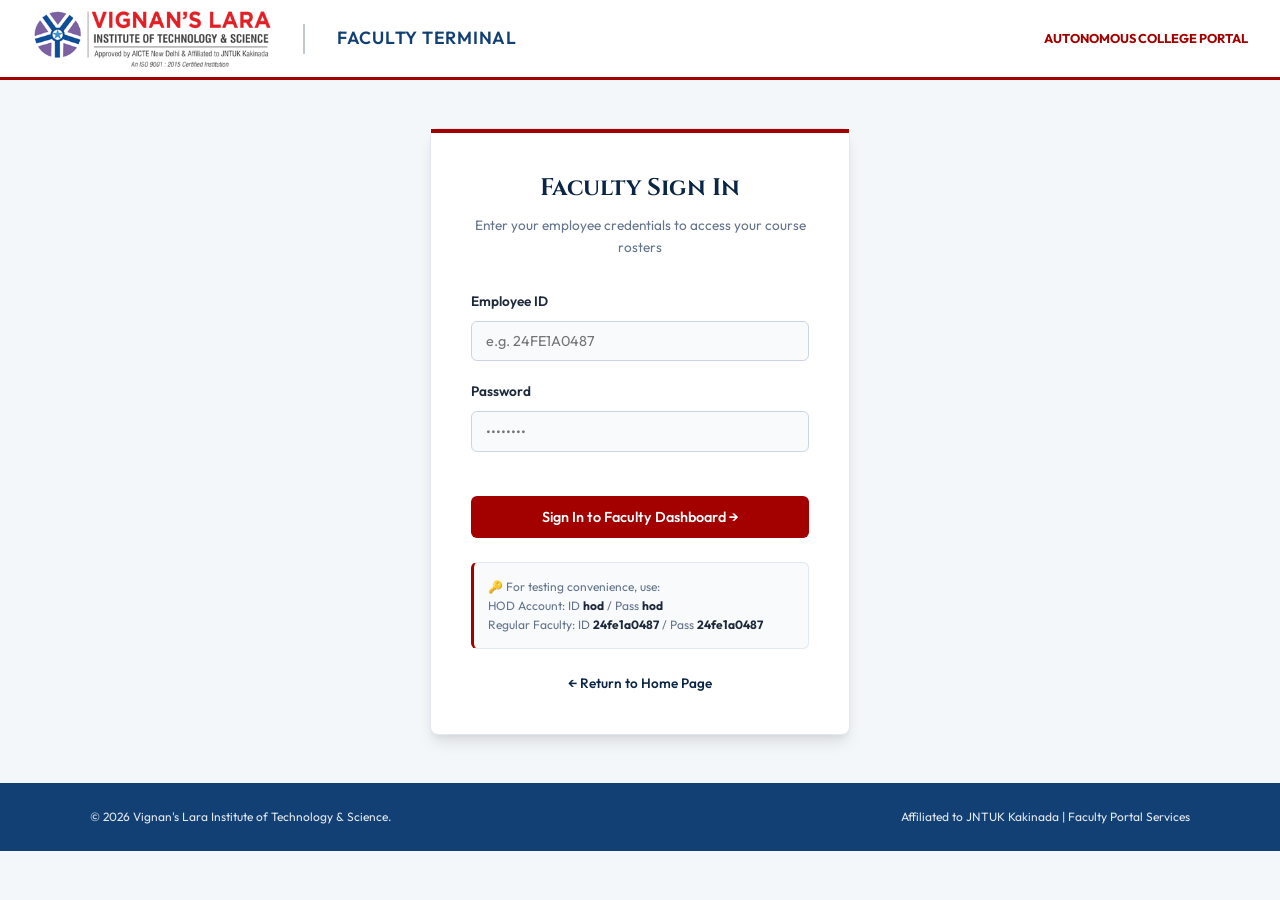
==== faculty-login.html @ f17a377c "Initial commit of VLITS student & faculty portal" ====
<!DOCTYPE html>
<html lang="en">
<head>
    <meta charset="UTF-8">
    <meta name="viewport" content="width=device-width, initial-scale=1.0">
    <title>Faculty Login | VLITS Portal</title>
    <link rel="stylesheet" href="css/style.css">
</head>
<body>

    <!-- College Header -->
    <header class="college-header" style="height: var(--header-height);">
        <div class="logo-container">
            <a href="index.html" style="display: flex; align-items: center; gap: 1.5rem;">
                <img class="college-logo-img" src="vignans_lara_logo.png" alt="VLITS Logo" onerror="this.style.display='none'; document.getElementById('logo-fallback').style.display='flex';">
                <div id="logo-fallback" style="display:none; width: 50px; height: 50px; border-radius: 50%; background: linear-gradient(135deg, #0B2545, #A30000); color: #FFF; font-weight: 800; font-size: 1.2rem; align-items: center; justify-content: center; border: 2px solid #FFF;">VL</div>
                <div class="logo-divider"></div>
                <span class="portal-label">Faculty Terminal</span>
            </a>
        </div>
        <div class="header-meta">
            <div style="font-size: 0.8rem; color: var(--color-secondary); font-weight: 700;">AUTONOMOUS COLLEGE PORTAL</div>
        </div>
    </header>

    <!-- Login Card Container -->
    <main class="login-container">
        <div class="login-card login-card-faculty">
            <h2>Faculty Sign In</h2>
            <p class="login-subtitle">Enter your employee credentials to access your course rosters</p>
            
            <div class="error-message" id="login-error-msg"></div>

            <form id="faculty-login-form">
                <div class="form-group">
                    <label for="faculty-id">Employee ID</label>
                    <input type="text" id="faculty-id" class="form-control" placeholder="e.g. 24FE1A0487" required autocomplete="username">
                </div>
                
                <div class="form-group">
                    <label for="faculty-password">Password</label>
                    <input type="password" id="faculty-password" class="form-control" placeholder="••••••••" required autocomplete="current-password">
                </div>

                <button type="submit" class="btn btn-secondary login-btn">Sign In to Faculty Dashboard →</button>
            </form>

            <div class="login-info-box" style="border-left: 3px solid var(--color-secondary);">
                🔑 For testing convenience, use:<br>
                HOD Account: ID <strong>hod</strong> / Pass <strong>hod</strong><br>
                Regular Faculty: ID <strong>24fe1a0487</strong> / Pass <strong>24fe1a0487</strong>
            </div>

            <div style="text-align: center; margin-top: 1.5rem; font-size: 0.85rem;">
                <a href="index.html" style="color: var(--color-primary); font-weight: 550; display: inline-flex; align-items: center; gap: 0.25rem;">
                    ← Return to Home Page
                </a>
            </div>
        </div>
    </main>

    <!-- Footer -->
    <footer class="college-footer" style="padding: 1.5rem 2rem; border-top: none; background-color: var(--color-primary-light);">
        <div style="max-width: 1100px; margin: 0 auto; display: flex; justify-content: space-between; align-items: center; font-size: 0.75rem; color: #E2E8F0; flex-wrap: wrap; gap: 1rem;">
            <div>
                © 2026 Vignan's Lara Institute of Technology & Science.
            </div>
            <div>
                Affiliated to JNTUK Kakinada | Faculty Portal Services
            </div>
        </div>
    </footer>

    <!-- Scripts -->
    <script src="js/data.js"></script>
    <script>
        // Check if already logged in as faculty
        DB.getLoggedInUser().then(currentSession => {
            if (currentSession && currentSession.type === 'faculty') {
                window.location.href = 'faculty-dashboard.html';
            }
        });

        // Form Submit Handler
        document.getElementById('faculty-login-form').addEventListener('submit', async function(e) {
            e.preventDefault();
            
            const facultyId = document.getElementById('faculty-id').value.trim();
            const password = document.getElementById('faculty-password').value;
            const errorMsg = document.getElementById('login-error-msg');
            
            errorMsg.style.display = 'none';

            const user = await DB.loginFaculty(facultyId, password);
            if (user) {
                // Success
                window.location.href = 'faculty-dashboard.html';
            } else {
                // Failure
                errorMsg.innerText = "Invalid Employee ID or Password. Please try again.";
                errorMsg.style.display = 'block';
            }
        });
    </script>
</body>
</html>
---- css/style.css ----
/* ==========================================================================
   Vignan's Lara Institute of Technology & Science (VLITS) Portal Stylesheet
   Theme: Classic Academic Navy & Crimson Red with Modern UI Enhancements
   ========================================================================== */

@import url('https://fonts.googleapis.com/css2?family=Cinzel:wght@600;700;800&family=Outfit:wght@300;400;500;600;700&display=swap');

:root {
    /* Color Palette */
    --color-primary: #0B2545;       /* Deep Academic Navy Blue */
    --color-primary-light: #134074; /* Elegant Steel Blue */
    --color-secondary: #A30000;     /* Crimson Red (VLITS Branding) */
    --color-secondary-light: #C82323;
    --color-bg-main: #F4F7FA;       /* Clean Light Blue-Grey Background */
    --color-bg-card: #FFFFFF;       /* Pure White Cards */
    --color-text-dark: #1E293B;     /* Slate Dark Text */
    --color-text-muted: #64748B;    /* Slate Muted Text */
    --color-border: #E2E8F0;        /* Light Border */
    
    /* Status Colors */
    --color-safe: #10B981;          /* Success Green (>= 75%) */
    --color-safe-bg: #D1FAE5;
    --color-condonation: #F59E0B;   /* Warning Amber (65% - 75%) */
    --color-condonation-bg: #FEF3C7;
    --color-danger: #EF4444;        /* Danger Red (< 65%) */
    --color-danger-bg: #FEE2E2;

    /* Fonts */
    --font-header: 'Cinzel', serif;
    --font-body: 'Outfit', sans-serif;

    /* Shadows & Transitions */
    --shadow-sm: 0 1px 3px rgba(0, 0, 0, 0.05);
    --shadow-md: 0 4px 6px -1px rgba(0, 0, 0, 0.08), 0 2px 4px -1px rgba(0, 0, 0, 0.04);
    --shadow-lg: 0 10px 15px -3px rgba(0, 0, 0, 0.1), 0 4px 6px -2px rgba(0, 0, 0, 0.05);
    --shadow-premium: 0 20px 25px -5px rgba(11, 37, 69, 0.08), 0 10px 10px -5px rgba(11, 37, 69, 0.04);
    --transition: all 0.3s cubic-bezier(0.4, 0, 0.2, 1);
    
    /* Layout constants */
    --sidebar-width: 260px;
    --header-height: 80px;
}

/* ==========================================================================
   Base & Reset
   ========================================================================== */
* {
    margin: 0;
    padding: 0;
    box-sizing: border-box;
}

body {
    font-family: var(--font-body);
    background-color: var(--color-bg-main);
    color: var(--color-text-dark);
    line-height: 1.6;
    overflow-x: hidden;
}

a {
    text-decoration: none;
    color: inherit;
}

button, input, select, textarea {
    font-family: inherit;
}

/* Scrollbar styling */
::-webkit-scrollbar {
    width: 8px;
    height: 8px;
}
::-webkit-scrollbar-track {
    background: #F1F5F9;
}
::-webkit-scrollbar-thumb {
    background: #CBD5E1;
    border-radius: 4px;
}
::-webkit-scrollbar-thumb:hover {
    background: #94A3B8;
}

/* ==========================================================================
   Typography & Helper Classes
   ========================================================================== */
.academic-title {
    font-family: var(--font-header);
    color: var(--color-primary);
    letter-spacing: 0.5px;
}

.text-center { text-align: center; }
.text-right { text-align: right; }

.badge {
    display: inline-flex;
    align-items: center;
    padding: 0.25rem 0.75rem;
    font-size: 0.75rem;
    font-weight: 600;
    border-radius: 9999px;
    text-transform: uppercase;
    letter-spacing: 0.05em;
}
.badge-safe { background-color: var(--color-safe-bg); color: #047857; }
.badge-condonation { background-color: var(--color-condonation-bg); color: #B45309; }
.badge-danger { background-color: var(--color-danger-bg); color: #B91C1C; }
.badge-info { background-color: #E0F2FE; color: #0369A1; }

.btn {
    display: inline-flex;
    align-items: center;
    justify-content: center;
    padding: 0.625rem 1.25rem;
    font-weight: 550;
    border-radius: 6px;
    cursor: pointer;
    transition: var(--transition);
    border: none;
    font-size: 0.9rem;
    gap: 0.5rem;
}
.btn-primary {
    background-color: var(--color-primary);
    color: #FFFFFF;
}
.btn-primary:hover {
    background-color: var(--color-primary-light);
    transform: translateY(-1px);
    box-shadow: var(--shadow-md);
}
.btn-secondary {
    background-color: var(--color-secondary);
    color: #FFFFFF;
}
.btn-secondary:hover {
    background-color: var(--color-secondary-light);
    transform: translateY(-1px);
    box-shadow: var(--shadow-md);
}
.btn-outline {
    background-color: transparent;
    border: 1.5px solid var(--color-primary);
    color: var(--color-primary);
}
.btn-outline:hover {
    background-color: var(--color-primary);
    color: #FFFFFF;
}
.btn-sm {
    padding: 0.4rem 0.8rem;
    font-size: 0.8rem;
}

/* ==========================================================================
   Header & Navigation (Landing Page & Portals)
   ========================================================================== */
.college-header {
    background-color: #FFFFFF;
    border-bottom: 3px solid var(--color-secondary);
    padding: 1rem 2rem;
    display: flex;
    justify-content: space-between;
    align-items: center;
    box-shadow: var(--shadow-sm);
    z-index: 100;
}

.logo-container {
    display: flex;
    align-items: center;
    gap: 1.5rem;
}

.college-logo-img {
    height: 65px;
    width: auto;
    object-fit: contain;
}

.logo-divider {
    width: 2px;
    height: 30px;
    background-color: var(--color-text-muted);
    opacity: 0.4;
    margin: 0 0.5rem;
}

.portal-label {
    font-family: var(--font-body);
    font-size: 1.1rem;
    font-weight: 600;
    color: var(--color-primary-light);
    letter-spacing: 0.75px;
    text-transform: uppercase;
}

.logo-text h1 {
    font-family: var(--font-header);
    font-size: 1.6rem;
    color: var(--color-primary);
    font-weight: 700;
    line-height: 1.2;
}

.logo-text p {
    font-size: 0.8rem;
    color: var(--color-text-muted);
    font-weight: 500;
    letter-spacing: 0.5px;
}

.header-meta {
    font-size: 0.85rem;
    color: var(--color-text-muted);
    font-weight: 550;
    text-align: right;
}

/* ==========================================================================
   Landing Page (index.html) Styles
   ========================================================================== */
.hero-section {
    background: linear-gradient(135deg, rgba(11, 37, 69, 0.95), rgba(19, 64, 116, 0.9)), url('https://images.unsplash.com/photo-1541339907198-e08756dedf3f?auto=format&fit=crop&w=1920&q=80');
    background-size: cover;
    background-position: center;
    color: #FFFFFF;
    padding: 5rem 2rem;
    text-center;
    display: flex;
    flex-direction: column;
    align-items: center;
    text-align: center;
}

.hero-subtitle {
    font-family: var(--font-header);
    font-size: 1.2rem;
    color: #E2E8F0;
    margin-bottom: 0.5rem;
    letter-spacing: 1.5px;
}

.hero-title {
    font-size: 3rem;
    font-family: var(--font-header);
    font-weight: 800;
    margin-bottom: 1.5rem;
    line-height: 1.2;
    max-width: 900px;
    text-shadow: 0 2px 4px rgba(0,0,0,0.3);
}

.hero-divider {
    width: 80px;
    height: 4px;
    background-color: var(--color-secondary);
    margin: 0 auto 2rem;
    border-radius: 2px;
}

.hero-desc {
    max-width: 600px;
    font-size: 1.1rem;
    color: #CBD5E1;
    margin-bottom: 2.5rem;
}

/* Portal Entry Cards */
.portal-selection-container {
    max-width: 1000px;
    margin: -3rem auto 4rem;
    padding: 0 1.5rem;
    display: grid;
    grid-template-columns: repeat(auto-fit, minmax(280px, 1fr));
    gap: 2rem;
}

.portal-card {
    background-color: var(--color-bg-card);
    border-radius: 8px;
    padding: 2.5rem 2rem;
    text-align: center;
    box-shadow: var(--shadow-lg);
    transition: var(--transition);
    border: 1px solid var(--color-border);
    position: relative;
    overflow: hidden;
}

.portal-card::before {
    content: '';
    position: absolute;
    top: 0;
    left: 0;
    width: 100%;
    height: 5px;
    transition: var(--transition);
}

.portal-card-student::before { background-color: var(--color-primary); }
.portal-card-faculty::before { background-color: var(--color-secondary); }

.portal-card:hover {
    transform: translateY(-8px);
    box-shadow: var(--shadow-premium);
}

.portal-card-icon {
    font-size: 3rem;
    margin-bottom: 1.5rem;
    display: inline-block;
}

.portal-card-student .portal-card-icon { color: var(--color-primary); }
.portal-card-faculty .portal-card-icon { color: var(--color-secondary); }

.portal-card h2 {
    font-family: var(--font-header);
    font-size: 1.4rem;
    color: var(--color-primary);
    margin-bottom: 1rem;
}

.portal-card p {
    color: var(--color-text-muted);
    font-size: 0.95rem;
    margin-bottom: 1.8rem;
    min-height: 50px;
}

/* Stats Section on Landing */
.landing-info-section {
    max-width: 1100px;
    margin: 0 auto 5rem;
    padding: 0 1.5rem;
}

.section-header-classic {
    text-align: center;
    margin-bottom: 3rem;
}
.section-header-classic h2 {
    font-family: var(--font-header);
    color: var(--color-primary);
    font-size: 2rem;
    position: relative;
    display: inline-block;
    padding-bottom: 0.75rem;
}
.section-header-classic h2::after {
    content: '';
    position: absolute;
    bottom: 0;
    left: 25%;
    width: 50%;
    height: 3px;
    background-color: var(--color-secondary);
}

.quick-stats-grid {
    display: grid;
    grid-template-columns: repeat(auto-fit, minmax(200px, 1fr));
    gap: 1.5rem;
    margin-bottom: 4rem;
}

.quick-stat-box {
    background-color: #FFFFFF;
    border: 1px solid var(--color-border);
    padding: 1.5rem;
    border-radius: 6px;
    text-align: center;
    box-shadow: var(--shadow-sm);
}

.quick-stat-number {
    font-size: 2.2rem;
    font-weight: 700;
    color: var(--color-primary);
    margin-bottom: 0.25rem;
}

.quick-stat-label {
    font-size: 0.85rem;
    color: var(--color-text-muted);
    text-transform: uppercase;
    letter-spacing: 0.5px;
    font-weight: 600;
}

/* Notice Board & Calendar Grid */
.info-columns-grid {
    display: grid;
    grid-template-columns: repeat(auto-fit, minmax(320px, 1fr));
    gap: 2rem;
}

.info-pane {
    background-color: #FFFFFF;
    border: 1px solid var(--color-border);
    border-radius: 8px;
    padding: 2rem;
    box-shadow: var(--shadow-sm);
}

.info-pane h3 {
    font-family: var(--font-header);
    color: var(--color-primary);
    font-size: 1.25rem;
    margin-bottom: 1.25rem;
    border-bottom: 2px solid var(--color-border);
    padding-bottom: 0.5rem;
    display: flex;
    align-items: center;
    gap: 0.5rem;
}

.notice-list {
    list-style: none;
}

.notice-item {
    padding: 1rem 0;
    border-bottom: 1px dashed var(--color-border);
    display: flex;
    gap: 1rem;
}

.notice-item:last-child {
    border-bottom: none;
}

.notice-date {
    background-color: var(--color-bg-main);
    color: var(--color-primary);
    padding: 0.25rem 0.5rem;
    border-radius: 4px;
    font-size: 0.75rem;
    font-weight: 700;
    height: fit-content;
    white-space: nowrap;
    border-left: 3px solid var(--color-secondary);
}

.notice-title {
    font-weight: 550;
    font-size: 0.9rem;
    color: var(--color-text-dark);
    margin-bottom: 0.25rem;
}

.notice-desc {
    font-size: 0.8rem;
    color: var(--color-text-muted);
}

/* Footer */
.college-footer {
    background-color: var(--color-primary);
    color: #E2E8F0;
    padding: 3rem 2rem 1.5rem;
    border-top: 5px solid var(--color-secondary);
}

.footer-content {
    max-width: 1100px;
    margin: 0 auto;
    display: grid;
    grid-template-columns: repeat(auto-fit, minmax(250px, 1fr));
    gap: 2.5rem;
    margin-bottom: 2rem;
}

.footer-col h4 {
    font-family: var(--font-header);
    font-size: 1.1rem;
    color: #FFFFFF;
    margin-bottom: 1.2rem;
    position: relative;
    padding-bottom: 0.4rem;
}

.footer-col h4::after {
    content: '';
    position: absolute;
    bottom: 0;
    left: 0;
    width: 40px;
    height: 2px;
    background-color: var(--color-secondary);
}

.footer-col p {
    font-size: 0.85rem;
    line-height: 1.8;
}

.footer-col ul {
    list-style: none;
}

.footer-col ul li {
    font-size: 0.85rem;
    margin-bottom: 0.6rem;
}

.footer-col ul li a:hover {
    color: #FFFFFF;
    text-decoration: underline;
}

.footer-bottom {
    max-width: 1100px;
    margin: 0 auto;
    border-top: 1px solid rgba(255, 255, 255, 0.1);
    padding-top: 1.5rem;
    display: flex;
    justify-content: space-between;
    align-items: center;
    font-size: 0.75rem;
    color: var(--color-text-muted);
    flex-wrap: wrap;
    gap: 1rem;
}

/* ==========================================================================
   Login Page (student-login.html, faculty-login.html)
   ========================================================================== */
.login-container {
    min-height: calc(100vh - var(--header-height) - 150px);
    display: flex;
    align-items: center;
    justify-content: center;
    padding: 3rem 1.5rem;
    background-color: var(--color-bg-main);
}

.login-card {
    background-color: #FFFFFF;
    border-radius: 8px;
    box-shadow: var(--shadow-lg);
    width: 100%;
    max-width: 420px;
    padding: 2.5rem;
    border: 1px solid var(--color-border);
    position: relative;
}

.login-card::before {
    content: '';
    position: absolute;
    top: 0;
    left: 0;
    width: 100%;
    height: 4px;
}
.login-card-student::before { background-color: var(--color-primary); }
.login-card-faculty::before { background-color: var(--color-secondary); }

.login-card h2 {
    font-family: var(--font-header);
    color: var(--color-primary);
    font-size: 1.5rem;
    margin-bottom: 0.5rem;
    text-align: center;
}

.login-subtitle {
    text-align: center;
    color: var(--color-text-muted);
    font-size: 0.85rem;
    margin-bottom: 2rem;
}

.form-group {
    margin-bottom: 1.25rem;
}

.form-group label {
    display: block;
    font-size: 0.85rem;
    font-weight: 600;
    margin-bottom: 0.5rem;
    color: var(--color-text-dark);
}

.form-control {
    width: 100%;
    padding: 0.65rem 0.9rem;
    font-size: 0.9rem;
    border: 1px solid #CBD5E1;
    border-radius: 6px;
    outline: none;
    transition: var(--transition);
    background-color: #F8FAFC;
}

.form-control:focus {
    border-color: var(--color-primary-light);
    background-color: #FFFFFF;
    box-shadow: 0 0 0 3px rgba(19, 64, 116, 0.1);
}

.login-btn {
    width: 100%;
    margin-top: 1.5rem;
    padding: 0.75rem;
}

.login-info-box {
    margin-top: 1.5rem;
    background-color: #F8FAFC;
    border: 1px solid var(--color-border);
    padding: 0.85rem;
    border-radius: 6px;
    font-size: 0.75rem;
    color: var(--color-text-muted);
}
.login-info-box strong {
    color: var(--color-text-dark);
}

.error-message {
    background-color: var(--color-danger-bg);
    color: #B91C1C;
    padding: 0.75rem;
    border-radius: 6px;
    font-size: 0.8rem;
    margin-bottom: 1rem;
    display: none;
    font-weight: 550;
    text-align: center;
    border-left: 4px solid var(--color-danger);
}

/* ==========================================================================
   Dashboard Layout (Student & Faculty)
   ========================================================================== */
.dashboard-wrapper {
    display: flex;
    min-height: calc(100vh - var(--header-height));
    position: relative;
}

/* Sidebar styling */
.sidebar {
    width: var(--sidebar-width);
    background-color: var(--color-primary);
    color: #E2E8F0;
    flex-shrink: 0;
    display: flex;
    flex-direction: column;
    box-shadow: var(--shadow-md);
    position: sticky;
    top: var(--header-height);
    height: calc(100vh - var(--header-height));
    z-index: 10;
    border-top: 1px solid rgba(255, 255, 255, 0.05);
}

.sidebar-profile {
    padding: 1.5rem;
    border-bottom: 1px solid rgba(255, 255, 255, 0.1);
    display: flex;
    align-items: center;
    gap: 1rem;
}

.profile-avatar {
    width: 48px;
    height: 48px;
    border-radius: 50%;
    background-color: rgba(255, 255, 255, 0.15);
    border: 2px solid var(--color-secondary);
    display: flex;
    align-items: center;
    justify-content: center;
    font-size: 1.4rem;
    color: #FFFFFF;
    font-weight: 600;
}

.profile-info {
    overflow: hidden;
}

.profile-name {
    font-size: 0.9rem;
    font-weight: 600;
    color: #FFFFFF;
    white-space: nowrap;
    text-overflow: ellipsis;
    overflow: hidden;
}

.profile-role {
    font-size: 0.75rem;
    color: #94A3B8;
}

.sidebar-menu {
    list-style: none;
    padding: 1.5rem 0;
    flex-grow: 1;
    overflow-y: auto;
}

/* Custom scrollbar for sidebar menu to keep styling sleek and premium */
.sidebar-menu::-webkit-scrollbar {
    width: 6px;
}

.sidebar-menu::-webkit-scrollbar-track {
    background: transparent;
}

.sidebar-menu::-webkit-scrollbar-thumb {
    background: rgba(255, 255, 255, 0.1);
    border-radius: 3px;
}

.sidebar-menu::-webkit-scrollbar-thumb:hover {
    background: rgba(255, 255, 255, 0.2);
}

.menu-item a {
    display: flex;
    align-items: center;
    padding: 0.75rem 1.5rem;
    font-size: 0.9rem;
    font-weight: 500;
    color: #94A3B8;
    transition: var(--transition);
    gap: 0.75rem;
    border-left: 4px solid transparent;
    cursor: pointer;
}

.menu-item a:hover,
.menu-item.active a {
    color: #FFFFFF;
    background-color: rgba(255, 255, 255, 0.05);
    border-left-color: var(--color-secondary);
}

.menu-item-icon {
    font-size: 1.1rem;
    width: 20px;
    text-align: center;
}

.sidebar-footer {
    padding: 1.5rem;
    border-top: 1px solid rgba(255, 255, 255, 0.1);
}

.btn-logout {
    width: 100%;
    background-color: rgba(239, 68, 68, 0.15);
    color: #F87171;
    border: 1px solid rgba(239, 68, 68, 0.2);
}

.btn-logout:hover {
    background-color: #EF4444;
    color: #FFFFFF;
}

/* Main Content Area */
.main-content {
    flex-grow: 1;
    padding: 2rem;
    overflow-y: auto;
    background-color: var(--color-bg-main);
}

.page-header {
    display: flex;
    justify-content: space-between;
    align-items: center;
    margin-bottom: 2rem;
    border-bottom: 1.5px solid var(--color-border);
    padding-bottom: 1rem;
}

.page-title h2 {
    font-family: var(--font-header);
    color: var(--color-primary);
    font-size: 1.6rem;
}

.page-title p {
    font-size: 0.85rem;
    color: var(--color-text-muted);
}

.dashboard-tab {
    display: none;
}

.dashboard-tab.active-tab {
    display: block;
    animation: fadeIn 0.4s ease;
}

@keyframes fadeIn {
    from { opacity: 0; transform: translateY(5px); }
    to { opacity: 1; transform: translateY(0); }
}

/* ==========================================================================
   Dashboard Overview Cards (Student & Faculty)
   ========================================================================== */
.overview-grid {
    display: grid;
    grid-template-columns: repeat(auto-fit, minmax(240px, 1fr));
    gap: 1.5rem;
    margin-bottom: 2rem;
}

.stat-card {
    background-color: #FFFFFF;
    border-radius: 8px;
    padding: 1.5rem;
    box-shadow: var(--shadow-sm);
    border: 1px solid var(--color-border);
    display: flex;
    align-items: center;
    justify-content: space-between;
    transition: var(--transition);
}

.stat-card:hover {
    box-shadow: var(--shadow-md);
    transform: translateY(-2px);
}

.stat-card-details h4 {
    font-size: 0.8rem;
    color: var(--color-text-muted);
    text-transform: uppercase;
    letter-spacing: 0.5px;
    margin-bottom: 0.5rem;
    font-weight: 600;
}

.stat-card-details .value {
    font-size: 1.8rem;
    font-weight: 700;
    color: var(--color-primary);
}

.stat-card-icon {
    width: 48px;
    height: 48px;
    border-radius: 8px;
    display: flex;
    align-items: center;
    justify-content: center;
    font-size: 1.5rem;
    background-color: var(--color-bg-main);
    color: var(--color-primary-light);
}

.stat-card-accent .stat-card-icon {
    background-color: var(--color-danger-bg);
    color: var(--color-secondary);
}

/* Layout for sections: Row with details and small side panes */
.dashboard-row-split {
    display: grid;
    grid-template-columns: 2fr 1fr;
    gap: 1.5rem;
    margin-bottom: 2rem;
}

.dashboard-row-split-uneven {
    display: grid;
    grid-template-columns: 1fr 1.8fr;
    gap: 2rem;
    margin-bottom: 2rem;
}

@media (max-width: 992px) {
    .dashboard-row-split {
        grid-template-columns: 1fr;
    }
    .dashboard-row-split-uneven {
        grid-template-columns: 1fr;
    }
}


.card-panel {
    background-color: #FFFFFF;
    border-radius: 8px;
    border: 1px solid var(--color-border);
    padding: 1.5rem;
    box-shadow: var(--shadow-sm);
    margin-bottom: 1.5rem;
}

.card-panel-title {
    font-family: var(--font-header);
    color: var(--color-primary);
    font-size: 1.1rem;
    margin-bottom: 1.25rem;
    border-bottom: 1.5px solid var(--color-border);
    padding-bottom: 0.5rem;
    display: flex;
    align-items: center;
    justify-content: space-between;
}

/* Circular Progress Container */
.circular-progress-panel {
    display: flex;
    flex-direction: column;
    align-items: center;
    text-align: center;
    padding: 1.5rem 1rem;
}

.circular-progress {
    position: relative;
    width: 140px;
    height: 140px;
    margin-bottom: 1rem;
}

.circular-progress svg {
    width: 100%;
    height: 100%;
    transform: rotate(-90deg);
}

.circular-progress circle {
    fill: none;
    stroke-width: 10;
    stroke-linecap: round;
}

.circular-progress .bg {
    stroke: #E2E8F0;
}

.circular-progress .bar {
    stroke: var(--color-primary);
    stroke-dasharray: 408.4; /* 2 * PI * r (r=65) */
    stroke-dashoffset: 408.4;
    transition: stroke-dashoffset 0.8s ease-in-out, stroke 0.4s ease;
}

.circular-progress .percentage-text {
    position: absolute;
    top: 50%;
    left: 50%;
    transform: translate(-50%, -50%);
    font-size: 1.5rem;
    font-weight: 700;
    color: var(--color-primary);
}

/* ==========================================================================
   Table Design
   ========================================================================== */
.table-responsive {
    width: 100%;
    overflow-x: auto;
    border: 1px solid var(--color-border);
    border-radius: 6px;
    box-shadow: var(--shadow-sm);
}

.academic-table {
    width: 100%;
    border-collapse: collapse;
    text-align: left;
    background-color: #FFFFFF;
    font-size: 0.9rem;
}

.academic-table th {
    background-color: var(--color-bg-main);
    color: var(--color-primary);
    font-weight: 600;
    padding: 0.85rem 1rem;
    border-bottom: 2px solid var(--color-border);
    text-transform: uppercase;
    font-size: 0.75rem;
    letter-spacing: 0.5px;
}

.academic-table td {
    padding: 0.9rem 1rem;
    border-bottom: 1px solid var(--color-border);
    color: var(--color-text-dark);
}

.academic-table tr:last-child td {
    border-bottom: none;
}

.academic-table tr:hover {
    background-color: #F8FAFC;
}

/* Highlight specific columns or rows */
.font-bold {
    font-weight: 600;
}

.text-success { color: #10B981; }
.text-danger { color: #EF4444; }

/* ==========================================================================
   Attendance Calculator (attendance-calculator)
   ========================================================================== */
.calculator-container {
    display: grid;
    grid-template-columns: 1.2fr 1fr;
    gap: 1.5rem;
}

@media (max-width: 850px) {
    .calculator-container {
        grid-template-columns: 1fr;
    }
}

.calculator-inputs {
    display: flex;
    flex-direction: column;
    gap: 1rem;
}

.range-slider-group {
    margin-bottom: 1rem;
}

.range-slider-labels {
    display: flex;
    justify-content: space-between;
    font-size: 0.85rem;
    font-weight: 550;
    color: var(--color-text-dark);
    margin-bottom: 0.5rem;
}

.range-slider {
    width: 100%;
    height: 6px;
    background: #E2E8F0;
    border-radius: 3px;
    outline: none;
    -webkit-appearance: none;
}

.range-slider::-webkit-slider-thumb {
    -webkit-appearance: none;
    width: 18px;
    height: 18px;
    border-radius: 50%;
    background: var(--color-primary);
    cursor: pointer;
    box-shadow: var(--shadow-sm);
    transition: var(--transition);
}

.range-slider::-webkit-slider-thumb:hover {
    transform: scale(1.1);
}

.calculator-results {
    background-color: var(--color-bg-main);
    border: 1px solid var(--color-border);
    border-radius: 8px;
    padding: 1.5rem;
    display: flex;
    flex-direction: column;
    justify-content: space-between;
}

.calc-status-box {
    padding: 1.25rem;
    border-radius: 6px;
    text-align: center;
    font-weight: 600;
    margin-bottom: 1.5rem;
    font-size: 1.1rem;
    border: 1px solid transparent;
}

.calc-status-safe {
    background-color: var(--color-safe-bg);
    color: #065F46;
    border-color: rgba(16, 185, 129, 0.2);
}

.calc-status-condonation {
    background-color: var(--color-condonation-bg);
    color: #92400E;
    border-color: rgba(245, 158, 11, 0.2);
}

.calc-status-danger {
    background-color: var(--color-danger-bg);
    color: #991B1B;
    border-color: rgba(239, 68, 68, 0.2);
}

.calc-metric-row {
    display: flex;
    justify-content: space-between;
    align-items: center;
    padding: 0.85rem 0;
    border-bottom: 1px dashed var(--color-border);
}

.calc-metric-row:last-child {
    border-bottom: none;
}

.calc-metric-label {
    font-size: 0.9rem;
    color: var(--color-text-muted);
}

.calc-metric-value {
    font-weight: 700;
    font-size: 1.05rem;
    color: var(--color-primary);
}

.calc-rules-notes {
    margin-top: 1.5rem;
    background-color: #FFFFFF;
    border: 1px solid var(--color-border);
    padding: 1rem;
    border-radius: 6px;
    font-size: 0.8rem;
    color: var(--color-text-muted);
}

.calc-rules-notes h5 {
    font-weight: 700;
    color: var(--color-primary);
    margin-bottom: 0.5rem;
    text-transform: uppercase;
    font-size: 0.75rem;
}

.calc-rules-notes ul {
    padding-left: 1.25rem;
}

.calc-rules-notes li {
    margin-bottom: 0.25rem;
}

/* ==========================================================================
   Fees Portal & Payment Modal
   ========================================================================== */
.fees-grid {
    display: grid;
    grid-template-columns: repeat(auto-fit, minmax(280px, 1fr));
    gap: 1.5rem;
    margin-bottom: 2rem;
}

.fee-card {
    background-color: #FFFFFF;
    border: 1px solid var(--color-border);
    border-radius: 8px;
    padding: 1.5rem;
    box-shadow: var(--shadow-sm);
    display: flex;
    flex-direction: column;
    justify-content: space-between;
}

.fee-card-header {
    display: flex;
    justify-content: space-between;
    align-items: center;
    margin-bottom: 1rem;
}

.fee-title {
    font-size: 1.05rem;
    font-weight: 600;
    color: var(--color-primary);
}

.fee-amount {
    font-size: 1.75rem;
    font-weight: 700;
    color: var(--color-primary-light);
    margin-bottom: 1rem;
}

.fee-details-list {
    font-size: 0.85rem;
    color: var(--color-text-muted);
    margin-bottom: 1.5rem;
    list-style: none;
}

.fee-details-list li {
    display: flex;
    justify-content: space-between;
    padding: 0.35rem 0;
    border-bottom: 1px solid #F1F5F9;
}

.fee-details-list li:last-child {
    border-bottom: none;
}

/* Pay Modal */
.modal {
    position: fixed;
    top: 0;
    left: 0;
    width: 100%;
    height: 100%;
    background-color: rgba(11, 37, 69, 0.6);
    display: flex;
    align-items: center;
    justify-content: center;
    z-index: 1000;
    opacity: 0;
    pointer-events: none;
    transition: opacity 0.3s ease;
}

.modal.active-modal {
    opacity: 1;
    pointer-events: auto;
}

.modal-content {
    background-color: #FFFFFF;
    border-radius: 8px;
    max-width: 480px;
    width: 90%;
    box-shadow: var(--shadow-lg);
    border: 1px solid var(--color-border);
    overflow: hidden;
    transform: scale(0.9);
    transition: transform 0.3s ease;
}

.modal.active-modal .modal-content {
    transform: scale(1);
}

.modal-header {
    background-color: var(--color-primary);
    color: #FFFFFF;
    padding: 1.25rem 1.5rem;
    font-family: var(--font-header);
    font-size: 1.1rem;
    font-weight: 700;
    display: flex;
    justify-content: space-between;
    align-items: center;
}

.modal-close {
    cursor: pointer;
    font-size: 1.4rem;
    line-height: 1;
    background: none;
    border: none;
    color: #E2E8F0;
    transition: var(--transition);
}

.modal-close:hover {
    color: #FFFFFF;
}

.modal-body {
    padding: 1.5rem;
}

.modal-footer {
    padding: 1.25rem 1.5rem;
    border-top: 1px solid var(--color-border);
    display: flex;
    justify-content: flex-end;
    gap: 1rem;
    background-color: #F8FAFC;
}

.payment-success-pane {
    text-align: center;
    padding: 1.5rem 0;
    display: none;
}

.success-icon {
    font-size: 3.5rem;
    color: var(--color-safe);
    margin-bottom: 1rem;
    display: inline-block;
    animation: scaleUp 0.4s ease-out;
}

@keyframes scaleUp {
    from { transform: scale(0.5); opacity: 0; }
    to { transform: scale(1); opacity: 1; }
}

/* Print Receipt Styling */
@media print {
    body * {
        visibility: hidden;
    }
    #receipt-print-area, #receipt-print-area * {
        visibility: visible;
    }
    #receipt-print-area {
        position: absolute;
        left: 0;
        top: 0;
        width: 100%;
        padding: 20px;
        background: #FFF;
        color: #000;
    }
}

.receipt-box {
    border: 2px solid var(--color-primary);
    padding: 2rem;
    background-color: #FFFFFF;
    border-radius: 8px;
    max-width: 600px;
    margin: 0 auto;
}

.receipt-header {
    text-align: center;
    border-bottom: 2px solid var(--color-secondary);
    padding-bottom: 1.5rem;
    margin-bottom: 1.5rem;
}

.receipt-header h3 {
    font-family: var(--font-header);
    color: var(--color-primary);
    font-size: 1.4rem;
    margin-bottom: 0.25rem;
}

.receipt-header p {
    font-size: 0.8rem;
    color: var(--color-text-muted);
}

.receipt-details-grid {
    display: grid;
    grid-template-columns: 1fr 1fr;
    gap: 1rem;
    margin-bottom: 1.5rem;
    font-size: 0.85rem;
}

.receipt-meta-item strong {
    color: var(--color-primary);
}

.receipt-table {
    width: 100%;
    border-collapse: collapse;
    margin-bottom: 2rem;
    font-size: 0.9rem;
}

.receipt-table th, .receipt-table td {
    border: 1px solid var(--color-border);
    padding: 0.75rem 1rem;
}

.receipt-table th {
    background-color: #F8FAFC;
    color: var(--color-primary);
    font-weight: 600;
}

.receipt-footer-notes {
    text-align: center;
    font-size: 0.75rem;
    color: var(--color-text-muted);
    border-top: 1px dashed var(--color-border);
    padding-top: 1rem;
}

/* ==========================================================================
   Faculty Dashboard Components (Mark Attendance, Enter Marks)
   ========================================================================== */
.filters-panel {
    background-color: #FFFFFF;
    border: 1px solid var(--color-border);
    border-radius: 8px;
    padding: 1.5rem;
    box-shadow: var(--shadow-sm);
    margin-bottom: 1.5rem;
}

.filters-grid {
    display: grid;
    grid-template-columns: repeat(auto-fit, minmax(180px, 1fr));
    gap: 1.25rem;
    align-items: flex-end;
}

.attendance-marking-roster {
    margin-top: 1.5rem;
}

.roster-header-actions {
    display: flex;
    justify-content: space-between;
    align-items: center;
    margin-bottom: 1rem;
}

.bulk-actions-group {
    display: flex;
    gap: 0.75rem;
}

.checkbox-cell {
    text-align: center;
    width: 60px;
}

.checkbox-custom {
    width: 18px;
    height: 18px;
    cursor: pointer;
    accent-color: var(--color-primary);
}

/* Performance Indicator input cell */
.marks-input {
    width: 70px;
    padding: 0.35rem 0.5rem;
    border: 1px solid #CBD5E1;
    border-radius: 4px;
    text-align: center;
    font-weight: 600;
    outline: none;
    font-size: 0.85rem;
}

.marks-input:focus {
    border-color: var(--color-primary);
    background-color: #F8FAFC;
}

/* Custom Notifications */
.toast {
    position: fixed;
    bottom: 2rem;
    right: 2rem;
    background-color: var(--color-primary);
    color: #FFFFFF;
    padding: 1rem 1.5rem;
    border-radius: 6px;
    box-shadow: var(--shadow-lg);
    z-index: 10000;
    display: flex;
    align-items: center;
    gap: 0.75rem;
    font-weight: 550;
    font-size: 0.9rem;
    transform: translateY(100px);
    opacity: 0;
    transition: transform 0.4s cubic-bezier(0.175, 0.885, 0.32, 1.275), opacity 0.3s ease;
    border-left: 4px solid var(--color-secondary);
}

.toast.active-toast {
    transform: translateY(0);
    opacity: 1;
}

/* Simulated Excel Import Box */
.excel-import-box {
    border: 2px dashed #CBD5E1;
    border-radius: 8px;
    padding: 2.5rem;
    text-align: center;
    background-color: #F8FAFC;
    cursor: pointer;
    transition: var(--transition);
    margin-bottom: 1.5rem;
}

.excel-import-box:hover {
    border-color: var(--color-primary-light);
    background-color: #F1F5F9;
}

.excel-import-icon {
    font-size: 2.5rem;
    color: #047857; /* Excel Green */
    margin-bottom: 1rem;
    display: inline-block;
}

.excel-import-box h4 {
    font-size: 1rem;
    color: var(--color-text-dark);
    margin-bottom: 0.5rem;
}

.excel-import-box p {
    font-size: 0.8rem;
    color: var(--color-text-muted);
}

.excel-loading-spinner {
    display: none;
    margin: 1rem auto 0;
    width: 30px;
    height: 30px;
    border: 3px solid rgba(4, 120, 87, 0.1);
    border-radius: 50%;
    border-top-color: #047857;
    animation: spin 1s linear infinite;
}

@keyframes spin {
    to { transform: rotate(360deg); }
}

/* Responsive Overrides */
@media (max-width: 768px) {
    .college-header {
        flex-direction: column;
        text-align: center;
        gap: 1rem;
        padding: 1rem;
    }
    .header-meta {
        text-align: center;
    }
    .logo-container {
        flex-direction: column;
        gap: 0.5rem;
    }
    .logo-divider {
        display: none;
    }
    .portal-label {
        font-size: 0.95rem;
    }
    .college-logo-img {
        height: 50px;
    }
    .hero-title {
        font-size: 2rem;
    }
    .dashboard-wrapper {
        flex-direction: column;
    }
    .sidebar {
        width: 100%;
        height: auto;
        position: static;
    }
    .main-content {
        padding: 1rem;
    }
    .filters-grid {
        grid-template-columns: 1fr;
    }
    .roster-header-actions {
        flex-direction: column;
        align-items: stretch;
        gap: 1rem;
    }
    .bulk-actions-group {
        justify-content: space-between;
    }
}

/* ==========================================================================
   Interactive 3D Digital ID Card
   ========================================================================== */
.id-card-wrapper {
    perspective: 1000px;
    width: 100%;
    max-width: 360px;
    height: 220px;
    margin: 0 auto 1.5rem auto;
    cursor: pointer;
}

.id-card-inner {
    position: relative;
    width: 100%;
    height: 100%;
    text-align: center;
    transition: transform 0.8s cubic-bezier(0.175, 0.885, 0.32, 1.275);
    transform-style: preserve-3d;
}

.id-card-inner.flipped {
    transform: rotateY(180deg);
}

.id-card-front, .id-card-back {
    position: absolute;
    width: 100%;
    height: 100%;
    backface-visibility: hidden;
    border-radius: 12px;
    box-shadow: var(--shadow-lg);
    display: flex;
    flex-direction: column;
    padding: 1.25rem;
    box-sizing: border-box;
}

.id-card-front {
    background: linear-gradient(135deg, var(--color-primary) 0%, var(--color-primary-light) 100%);
    color: #FFFFFF;
    border: 1px solid rgba(255, 255, 255, 0.1);
}

.id-card-back {
    background-color: #FFFFFF;
    color: var(--color-text-dark);
    transform: rotateY(180deg);
    border: 1px solid var(--color-border);
}

/* ==========================================================================
   Chat Messages & Bubbles
   ========================================================================== */
.chat-bubble {
    max-width: 75%;
    padding: 0.75rem 1rem;
    border-radius: 12px;
    font-size: 0.85rem;
    line-height: 1.4;
    position: relative;
    margin-bottom: 0.5rem;
    box-shadow: var(--shadow-sm);
    word-break: break-word;
}

.chat-bubble-student {
    background-color: var(--color-secondary);
    color: #FFFFFF;
    align-self: flex-end;
    border-bottom-right-radius: 2px;
}

.chat-bubble-faculty {
    background-color: #E2E8F0;
    color: var(--color-text-dark);
    align-self: flex-start;
    border-bottom-left-radius: 2px;
}

.chat-bubble-timestamp {
    display: block;
    font-size: 0.65rem;
    margin-top: 0.25rem;
    opacity: 0.75;
    text-align: right;
}

.chat-thread-item {
    display: flex;
    align-items: center;
    gap: 0.75rem;
    padding: 0.75rem 1rem;
    border-radius: 8px;
    border: 1px solid var(--color-border);
    cursor: pointer;
    background-color: #FFFFFF;
    transition: var(--transition);
}

.chat-thread-item:hover,
.chat-thread-item.active {
    background-color: var(--color-primary-light);
    color: #FFFFFF;
    border-color: var(--color-primary-light);
}

.chat-thread-item.active .chat-thread-name {
    color: #FFFFFF;
}

.chat-thread-item.active .chat-thread-meta {
    color: #E2E8F0;
}

.chat-thread-name {
    margin: 0;
    font-size: 0.9rem;
    font-weight: 600;
    color: var(--color-primary);
}

.chat-thread-meta {
    margin: 0;
    font-size: 0.75rem;
    color: var(--color-text-muted);
}
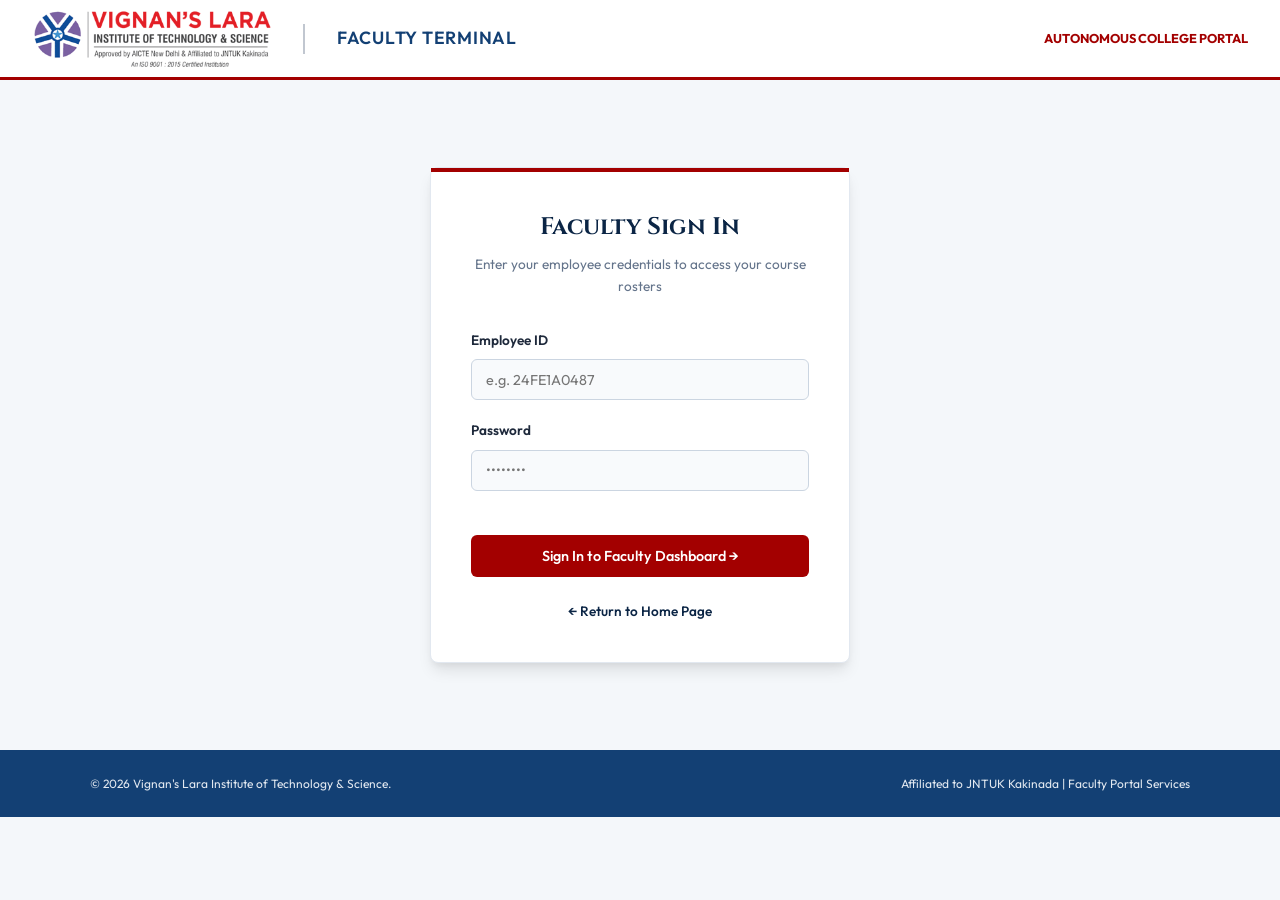
==== commit 08519aa5: "Remove visible test credentials from login pages" ====
--- a/faculty-login.html
+++ b/faculty-login.html
@@ -44,12 +44,6 @@
 
                 <button type="submit" class="btn btn-secondary login-btn">Sign In to Faculty Dashboard →</button>
             </form>
-
-            <div class="login-info-box" style="border-left: 3px solid var(--color-secondary);">
-                🔑 For testing convenience, use:<br>
-                HOD Account: ID <strong>hod</strong> / Pass <strong>hod</strong><br>
-                Regular Faculty: ID <strong>24fe1a0487</strong> / Pass <strong>24fe1a0487</strong>
-            </div>
 
             <div style="text-align: center; margin-top: 1.5rem; font-size: 0.85rem;">
                 <a href="index.html" style="color: var(--color-primary); font-weight: 550; display: inline-flex; align-items: center; gap: 0.25rem;">
